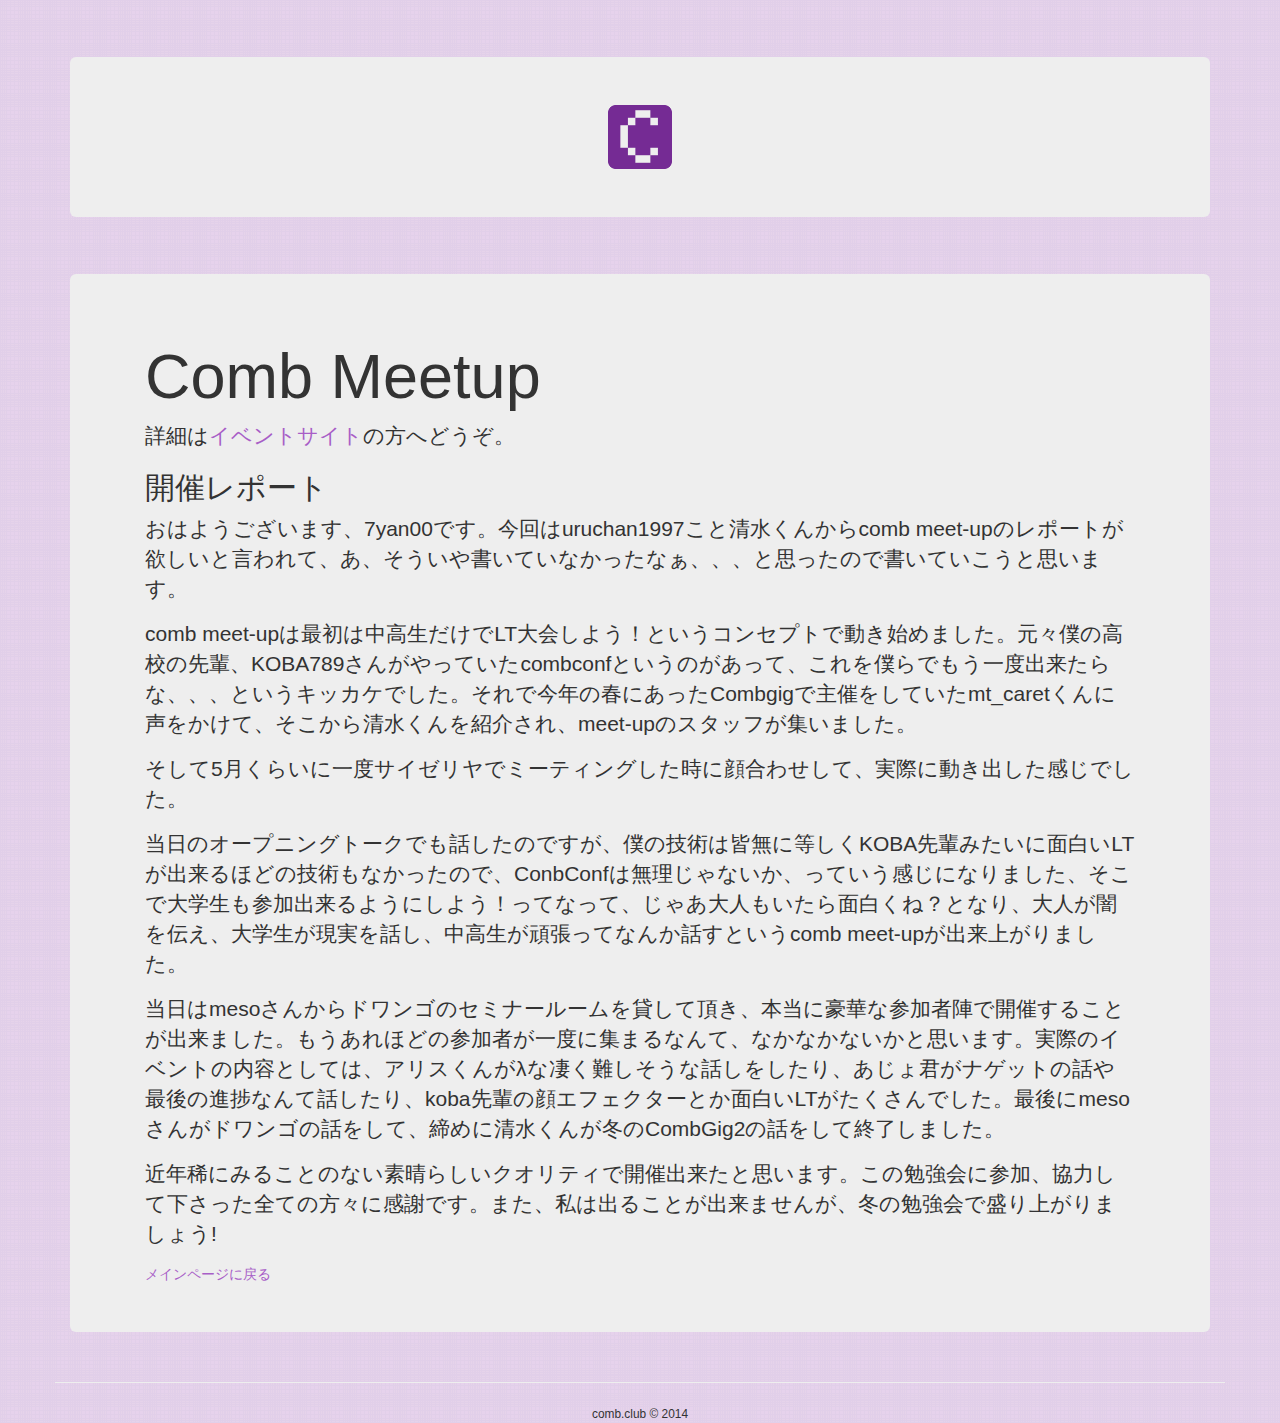
==== comb_meetup.html @ 3e43dabb "finish template, fix info, and add combgig2" ====
<!DOCTYPE html>
<html lang="ja">
  <head>
    <meta charset="utf-8">
    <meta http-equiv="X-UA-Compatible" content="IE=edge">
    <meta name="viewport" content="width=device-width, initial-scale=1">
    <title>Comb Meetup</title>

    <meta name="keywords" content="comb.club, コンピュータ部,部活,コンピュータ部,マイコン部,PC部,勉強会" />

    <link rel="apple-touch-icon-precomposed" href="apple-touch-icon.png">

    <link rel="shortcut icon" href="apple-touch-icon.png" type="image/x-icon" />

    <!-- Facebook Metadata /-->
    <meta property="og:image" content="apple-touch-icon.png" />
    <meta property="og:description" content="中学･高校コンピュータ部勉強会"/>
    <meta property="og:title" content="comb.club"/>

    <!-- Google+ Metadata /-->
    <meta itemprop="name" content="comb.club">
    <meta itemprop="description" content="中学･高校コンピュータ部勉強会">
    <meta itemprop="image" content="apple-touch-icon.png">

    <!-- Bootstrap -->
    <link href="css/bootstrap.min.css" rel="stylesheet">
    
    <!-- Custom CSS -->
    <link href="css/custom.css" rel="stylesheet">
  </head>
  <body>
    <div class="container">
      <div class="row">
        <div class="col-xs-12">
          <div class="jumbotron"><a href="index.html"><img src="img/logo_small.png" class="img-responsive center-block"></a></div>
          <div class="jumbotron">
            <div class="container">
              <h1 class="article_title">Comb Meetup</h1>
              <p>詳細は<a href="http://connpass.com/event/7772/">イベントサイト</a>の方へどうぞ。</p>
              <h2>開催レポート</h2>
              <p>おはようございます、7yan00です。今回はuruchan1997こと清水くんからcomb meet-upのレポートが欲しいと言われて、あ、そういや書いていなかったなぁ、、、と思ったので書いていこうと思います。</p>
              <p>comb meet-upは最初は中高生だけでLT大会しよう！というコンセプトで動き始めました。元々僕の高校の先輩、KOBA789さんがやっていたcombconfというのがあって、これを僕らでもう一度出来たらな、、、というキッカケでした。それで今年の春にあったCombgigで主催をしていたmt_caretくんに声をかけて、そこから清水くんを紹介され、meet-upのスタッフが集いました。</p>
              <p>そして5月くらいに一度サイゼリヤでミーティングした時に顔合わせして、実際に動き出した感じでした。</p>
              <p>当日のオープニングトークでも話したのですが、僕の技術は皆無に等しくKOBA先輩みたいに面白いLTが出来るほどの技術もなかったので、ConbConfは無理じゃないか、っていう感じになりました、そこで大学生も参加出来るようにしよう！ってなって、じゃあ大人もいたら面白くね？となり、大人が闇を伝え、大学生が現実を話し、中高生が頑張ってなんか話すというcomb meet-upが出来上がりました。</p>
              <p>当日はmesoさんからドワンゴのセミナールームを貸して頂き、本当に豪華な参加者陣で開催することが出来ました。もうあれほどの参加者が一度に集まるなんて、なかなかないかと思います。実際のイベントの内容としては、アリスくんがλな凄く難しそうな話しをしたり、あじょ君がナゲットの話や最後の進捗なんて話したり、koba先輩の顔エフェクターとか面白いLTがたくさんでした。最後にmesoさんがドワンゴの話をして、締めに清水くんが冬のCombGig2の話をして終了しました。</p>
              <p>近年稀にみることのない素晴らしいクオリティで開催出来たと思います。この勉強会に参加、協力して下さった全ての方々に感謝です。また、私は出ることが出来ませんが、冬の勉強会で盛り上がりましょう!</p>
              <a href="index.html">メインページに戻る</a>
            </div>
          </div>
        </div>
      </div>
    </div>
    <div class="container">
      <div class="row">
        <div class="footer">
          <hr>
          <center><small>comb.club &copy; 2014</small></center>
        </div>
      </div>
    </div>
  </body>
</html>
---- css/custom.css ----
@import url(http://fonts.googleapis.com/css?family=Ubuntu:400);

.name {
  font-family: 'Ubuntu';
}

body {
  background-image: url(../img/sos.png);
}

.jumbotron {
  margin-top: 5%;
}

.date {
  color: #420061;
}
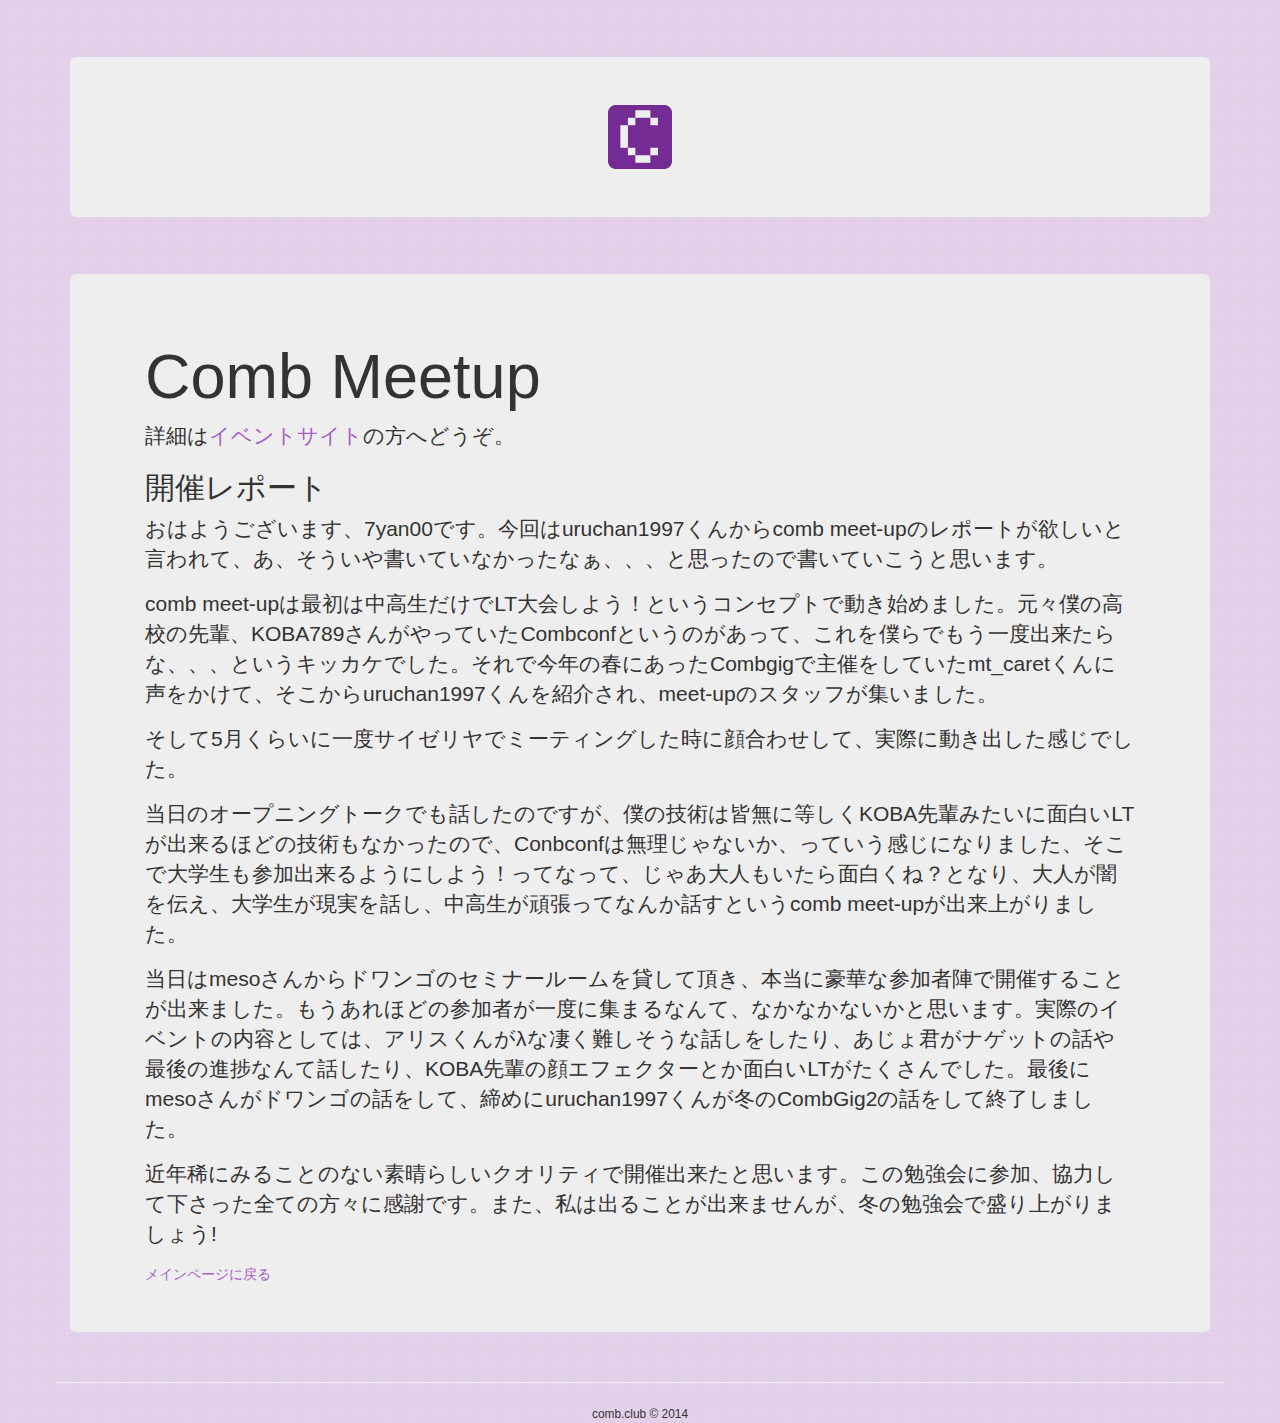
==== commit 2b381899: "merge proposed changes" ====
--- a/comb_meetup.html
+++ b/comb_meetup.html
@@ -36,13 +36,13 @@
           <div class="jumbotron">
             <div class="container">
               <h1 class="article_title">Comb Meetup</h1>
-              <p>詳細は<a href="http://connpass.com/event/7772/">イベントサイト</a>の方へどうぞ。</p>
-              <h2>開催レポート</h2>
-              <p>おはようございます、7yan00です。今回はuruchan1997こと清水くんからcomb meet-upのレポートが欲しいと言われて、あ、そういや書いていなかったなぁ、、、と思ったので書いていこうと思います。</p>
-              <p>comb meet-upは最初は中高生だけでLT大会しよう！というコンセプトで動き始めました。元々僕の高校の先輩、KOBA789さんがやっていたcombconfというのがあって、これを僕らでもう一度出来たらな、、、というキッカケでした。それで今年の春にあったCombgigで主催をしていたmt_caretくんに声をかけて、そこから清水くんを紹介され、meet-upのスタッフが集いました。</p>
+              <p>詳細は<a target="_blank" href="http://connpass.com/event/7772/">イベントサイト</a>の方へどうぞ。</p>
+              <h2 class="article_title">開催レポート</h2>
+              <p>おはようございます、7yan00です。今回はuruchan1997くんからcomb meet-upのレポートが欲しいと言われて、あ、そういや書いていなかったなぁ、、、と思ったので書いていこうと思います。</p>
+              <p>comb meet-upは最初は中高生だけでLT大会しよう！というコンセプトで動き始めました。元々僕の高校の先輩、KOBA789さんがやっていたCombconfというのがあって、これを僕らでもう一度出来たらな、、、というキッカケでした。それで今年の春にあったCombgigで主催をしていたmt_caretくんに声をかけて、そこからuruchan1997くんを紹介され、meet-upのスタッフが集いました。</p>
               <p>そして5月くらいに一度サイゼリヤでミーティングした時に顔合わせして、実際に動き出した感じでした。</p>
-              <p>当日のオープニングトークでも話したのですが、僕の技術は皆無に等しくKOBA先輩みたいに面白いLTが出来るほどの技術もなかったので、ConbConfは無理じゃないか、っていう感じになりました、そこで大学生も参加出来るようにしよう！ってなって、じゃあ大人もいたら面白くね？となり、大人が闇を伝え、大学生が現実を話し、中高生が頑張ってなんか話すというcomb meet-upが出来上がりました。</p>
-              <p>当日はmesoさんからドワンゴのセミナールームを貸して頂き、本当に豪華な参加者陣で開催することが出来ました。もうあれほどの参加者が一度に集まるなんて、なかなかないかと思います。実際のイベントの内容としては、アリスくんがλな凄く難しそうな話しをしたり、あじょ君がナゲットの話や最後の進捗なんて話したり、koba先輩の顔エフェクターとか面白いLTがたくさんでした。最後にmesoさんがドワンゴの話をして、締めに清水くんが冬のCombGig2の話をして終了しました。</p>
+              <p>当日のオープニングトークでも話したのですが、僕の技術は皆無に等しくKOBA先輩みたいに面白いLTが出来るほどの技術もなかったので、Conbconfは無理じゃないか、っていう感じになりました、そこで大学生も参加出来るようにしよう！ってなって、じゃあ大人もいたら面白くね？となり、大人が闇を伝え、大学生が現実を話し、中高生が頑張ってなんか話すというcomb meet-upが出来上がりました。</p>
+              <p>当日はmesoさんからドワンゴのセミナールームを貸して頂き、本当に豪華な参加者陣で開催することが出来ました。もうあれほどの参加者が一度に集まるなんて、なかなかないかと思います。実際のイベントの内容としては、アリスくんがλな凄く難しそうな話しをしたり、あじょ君がナゲットの話や最後の進捗なんて話したり、KOBA先輩の顔エフェクターとか面白いLTがたくさんでした。最後にmesoさんがドワンゴの話をして、締めにuruchan1997くんが冬のCombGig2の話をして終了しました。</p>
               <p>近年稀にみることのない素晴らしいクオリティで開催出来たと思います。この勉強会に参加、協力して下さった全ての方々に感謝です。また、私は出ることが出来ませんが、冬の勉強会で盛り上がりましょう!</p>
               <a href="index.html">メインページに戻る</a>
             </div>
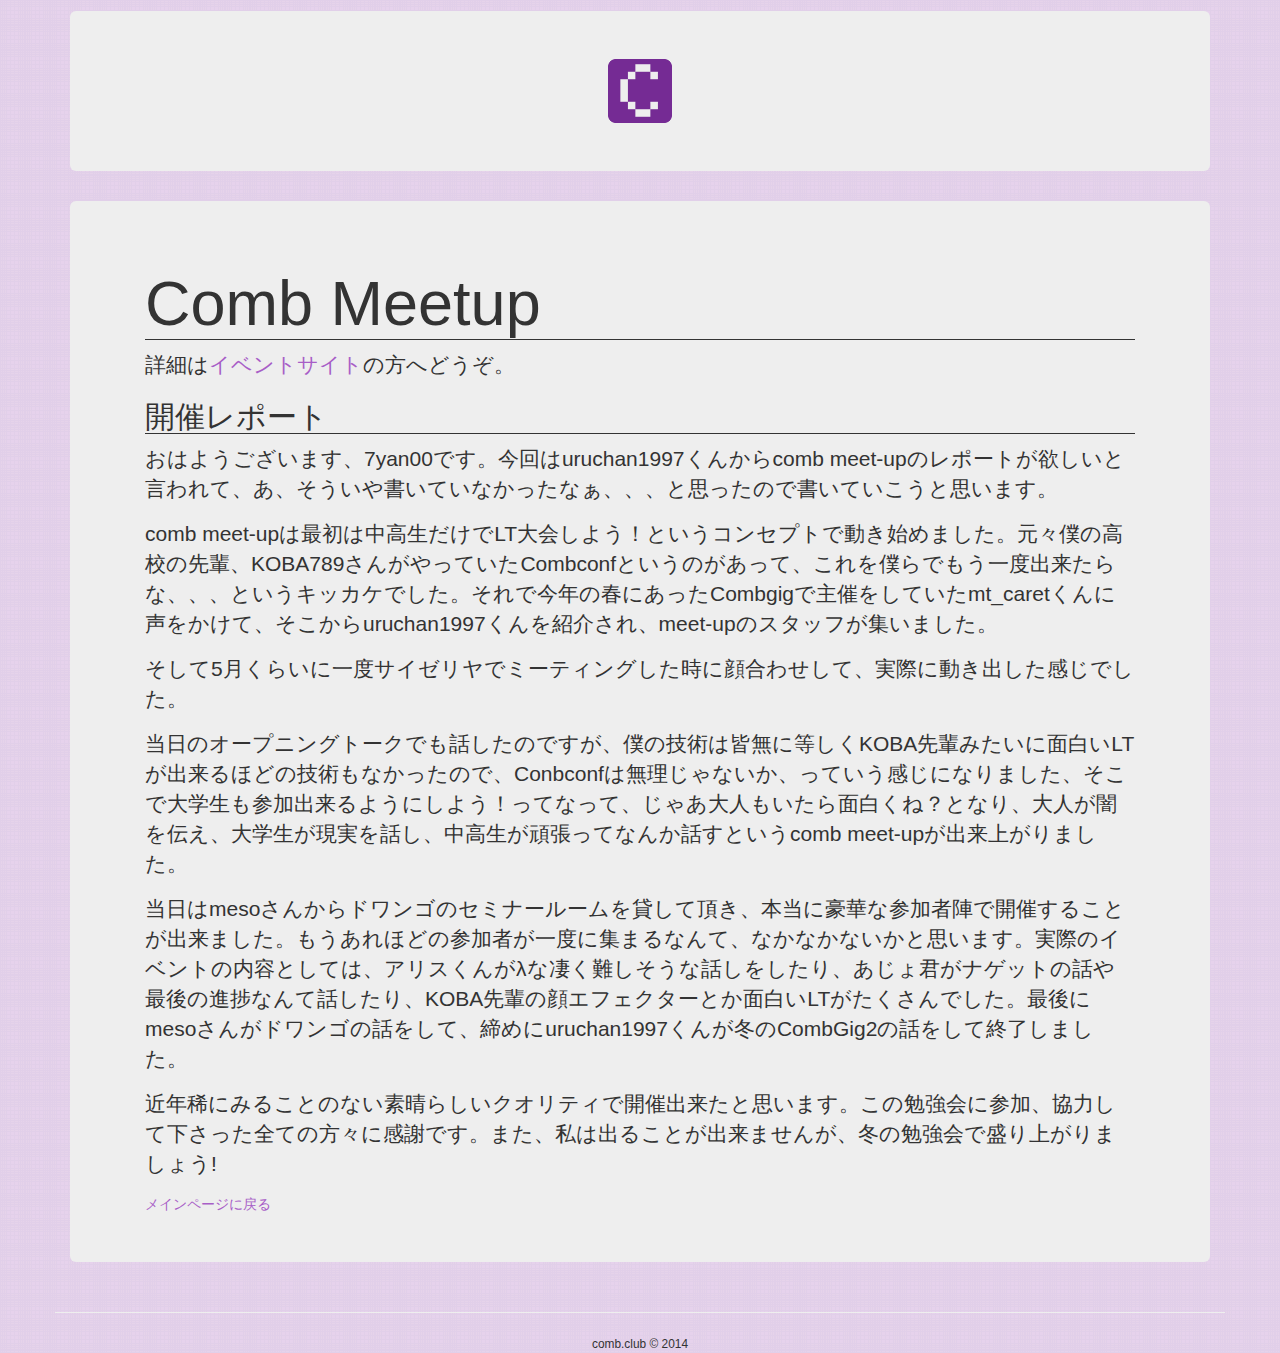
==== commit b92286dc: "Add keywords to event pages" ====
--- a/comb_meetup.html
+++ b/comb_meetup.html
@@ -6,7 +6,7 @@
     <meta name="viewport" content="width=device-width, initial-scale=1">
     <title>Comb Meetup</title>
 
-    <meta name="keywords" content="comb.club, コンピュータ部,部活,コンピュータ部,マイコン部,PC部,勉強会" />
+    <meta name="keywords" content="コンブミートアップ,こんぶみーとあっぷ,comb.club,コンピュータ部,部活,コンピュータ部,マイコン部,PC部,勉強会" />
 
     <link rel="apple-touch-icon-precomposed" href="apple-touch-icon.png">
 
--- a/css/custom.css
+++ b/css/custom.css
@@ -9,9 +9,14 @@
 }
 
 .jumbotron {
-  margin-top: 5%;
+  margin-top: 1%;
 }
 
 .date {
   color: #420061;
+}
+
+.article_title {
+	border-style: solid;
+    border-width: 0 0 1px 0;
 }